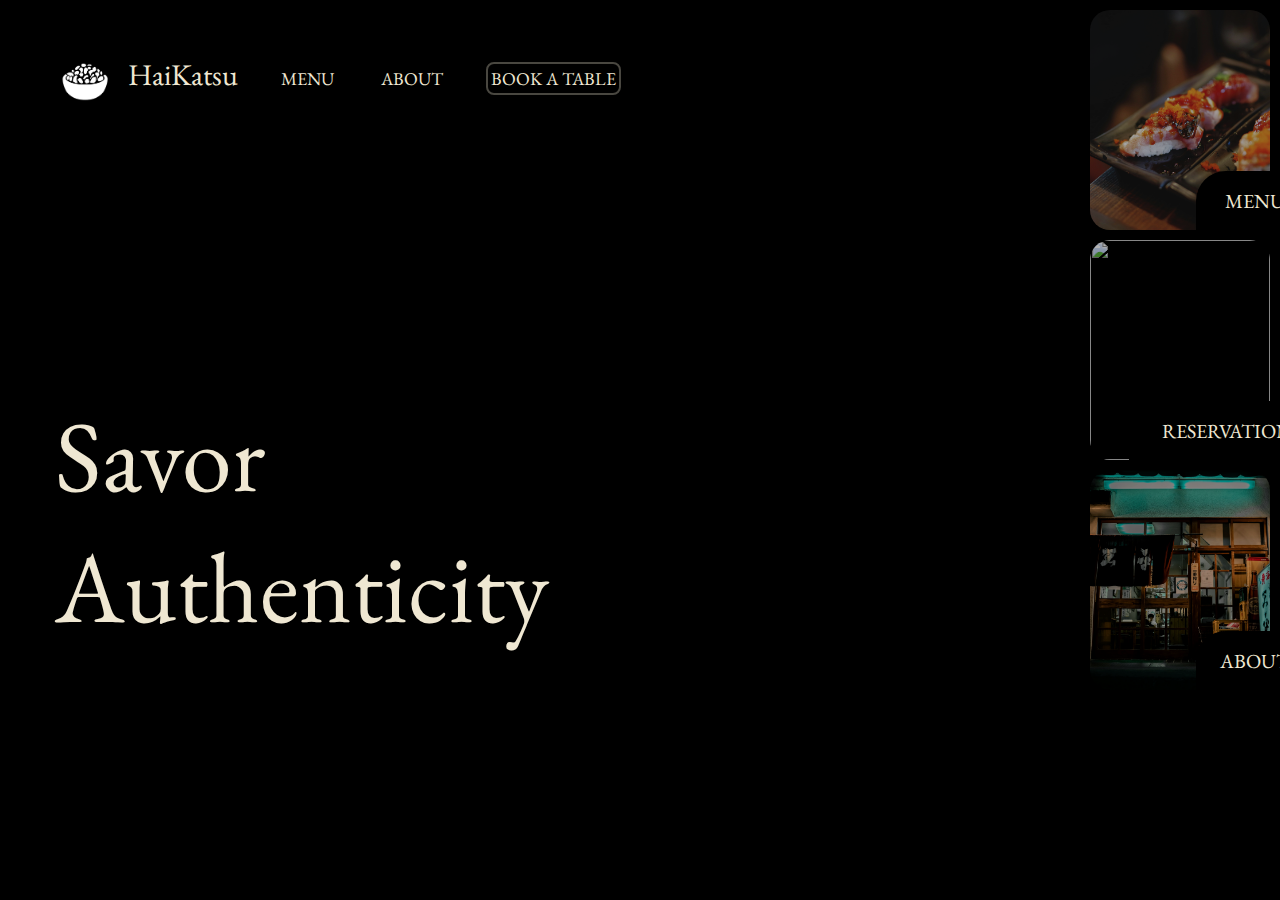
==== index.html @ 2abb30b2 "ver1" ====
<!DOCTYPE html>
<html lang="en">
<head>
    <meta charset="UTF-8">
    <meta name="viewport" content="width=device-width, initial-scale=1.0">
    <title>HaiKatsu Japanese Cuisine</title>
    <!-- Linking CSS -->
    <link rel="stylesheet" href="homestyle.css">
    <!-- Website icon -->
    <link rel="icon" href="./Images/logo.jpg">
    <!-- Google Font -->
    <link rel="preconnect" href="https://fonts.googleapis.com">
<link rel="preconnect" href="https://fonts.gstatic.com" crossorigin>
<link href="https://fonts.googleapis.com/css2?family=EB+Garamond:ital,wght@0,400..800;1,400..800&display=swap" rel="stylesheet">
<!-- Font awesome CDN -->
<link rel="stylesheet" href="https://cdnjs.cloudflare.com/ajax/libs/font-awesome/6.5.1/css/all.min.css" integrity="sha512-DTOQO9RWCH3ppGqcWaEA1BIZOC6xxalwEsw9c2QQeAIftl+Vegovlnee1c9QX4TctnWMn13TZye+giMm8e2LwA==" crossorigin="anonymous" referrerpolicy="no-referrer" />
</head>
<body>
  <div class="container">
    <div class="main">
        <div class="col-1">
            <video class="mainvideo" src="./Images/Edited4.mp4" loop autoplay type="video/mp4"></video>
            <!-- <img class="mainvideo" src="./Images/Edited5-ezgif.com-video-to-gif-converter.gif" alt=""> -->
            <div class="nav">
                <img src="./Images/logo-removebg-preview.png" class="logo" alt="">
                <ul class="list">
                    <li class="listItem"><a class="mainlink" href="./index.html" id="haikat">HaiKatsu</a></li>
                    <li class="listItem"><a class="link" href="./menu.html">MENU</a></li>
                    <li class="listItem"><a class="link" href="./about.html">ABOUT</a></li>
                    <li class="listItem"><a class="linkbook" href="./book.html">BOOK A TABLE</a></li>
                </ul>
                
            </div>
            <div class="heading">
                <p>Savor</p>
                <p>Authenticity</p>
            </div>
            
    
        </div>

        
        <div class="col-2">
            
            <div class="menu">
                <a href="./menu.html">
                    <img class="image" src="./Images/rightside1.jpg" width="100%" alt="">
                    <span>MENU <i class="fa-solid fa-arrow-right"></i></span>
                </a>
                
                
                
            </div>
            <div class="reservation">
                <a href="./book.html">
                    <img class="image" src="./Images/rightside2.jpg" width="100%" alt="">
                <span>RESERVATION <i class="fa-solid fa-arrow-right arrow-5"></i></span>
                </a>
                
                
            </div>
            <div class="about">
                <a href="./about.html">
                    <img class="image" src="./Images/rightside3.jpg" width="100%" alt="">
                <span>ABOUT <i class="fa-solid fa-arrow-right"></i></span>
                </a>
                
            </div>
            
            
        </div>
    </div>
  </div>
</body>
</html>
---- homestyle.css ----
*{
    font-family: "EB Garamond", serif;
    margin: 0px;
    padding: 0px;
    /* box-sizing: border-box; */
    
    /* overflow: hidden; */
    color: #EFE7D2;
}

.container{
    width: 100%;
    height: 100vh;
    background-color: black;
}


.main{
    display: grid;
    grid-template-columns: 1070px auto;
    padding: 10px;
    gap: 10px;
}


.col-1{
    position: relative;
    height: 675px;
}

.nav{
    position: absolute;
    display: flex;
    margin-top: 45px;
    margin-left: 45px;
    /* border: 1px red solid; */
    border-radius: 10px;
    background-color: black;
}
.list{
    border-radius: 10px;
}
.link{
    text-decoration: none;
    justify-content: center;
    align-items: center;
    padding: 4px;
    transition: ease-in .3s;
    border-radius: 8px;
}

.mainlink{

        text-decoration: none;
        justify-content: center;
        align-items: center;
    
}
.linkbook{

    text-decoration: none;
    justify-content: center;
    align-items: center;
    border: 2px solid #efe7d24e;
    padding: 3px;
    transition: ease-in .5s;
    border-radius: 8px;

}
.listItem{
    display: inline-block; 
    justify-content: center;
    align-items: center;
    list-style: none;
    margin: 0px 8px;
    font-size: 18px; 
    padding: 0px 10px;
    
    /* border: 1px red solid; */
}

/* Hover settings */
.linkbook:hover{
    background-color: #efe7d23d;
}

.link:hover{
    background-color: #efe7d23d;
  ;
}

.logo{
    width: 50px;
    border-radius: 20px;
    margin-left: 5px;
    /* border: 1px solid red; */
}

#haikat{
   
    font-size: 30px;
}
.heading{
    margin-top: 20px;
    position: absolute;
}

.mainvideo {
    width: 100%;/* Set video width to 100% of its container */
    height: 100%; /* Set video height to 100% of its container */
    object-fit: cover; /* Ensure the video covers the entire container */
    position: absolute; 
    /* border: 1px solid aqua; */
    /* position: relative; */
    border-radius: 20px;
    filter: contrast();
}

.heading{
    font-size: 100px;
    margin-top: 380px;
    margin-left: 45px;
    color: #EFE7D2;
}

.col-2{
    display: grid;
    grid-template-rows: 220px 220px 220px;
    gap: 10px;
    
}

.menu img, .reservation img, .about img {
    height: 100%;
    object-fit: cover;
    opacity: 0.7;
    transition: ease-in .75s;
    border-radius: 20px
}

/* Menu tag */

.menu{
    position: relative;
    width: 100%;
    /* border: 1px solid aqua; */
}

.menu span, .about span{
    position: absolute;
    background-color: black;
    display: flex;
    justify-content: center;
    margin-left: 20px;
    align-items: center;
    width: 120px;
    height: 60px;
    top: 87%;
    left: 81%;
    transform: translate(-50%, -50%);
    font-size: 20px; 
    border-radius: 30px 0px 0px 0px;
}

.menu i, .about i{
    border: 1px solid #EFE7D2;
    margin-left: 10px;
    margin-right: -20px;
    border-radius: 50%;
    font-size: 20px;
    padding: 5px;
    border-color: #EFE7D2;
    transition: ease-in .75s;
}

.menu a, .reservation a, .about a{
    
    /* border: 1px solid red; */
    width: 100%;
    height: 100%;
    background-color: rgba(0, 0, 0, 0);
    position: absolute;
    
    /* z-index: 1; */
}

/* Reservation Tag */
.reservation, .about{
    position: relative;
    width: 100%;
    /* border: 1px solid aqua; */
}

.reservation span{
    position: absolute;
    background-color: black;
    display: flex;
    justify-content: center;
    align-items: center;
    width: 198px;
    height: 60px;
    top: 87%;
    left: 76.5%;
    transform: translate(-50%, -50%);
    font-size: 20px; 
    border-radius: 30px 0px 0px 0px;
   
    /* border: 1px solid red; */
}

.reservation i{
    border: 1px solid #EFE7D2;
    margin-right: -20px;
    margin-left: 10px;
    border-radius: 50%;
    border-color: #EFE7D2;
    font-size: 20px;
    padding: 5px;
    transition: ease-in .75s;
}

/* Hover settings */
.menu a:hover img, 
.reservation a:hover img, 
.about a:hover img {
    opacity: 1;
    
}

.menu a:hover i, .reservation a:hover i, .about a:hover i {
    animation: change 0.5s;
    background-color: white;
    color: black;
    
}



/* Menu Section */
#menubg{
    background-image: url('./Images/Menu/background\ menu.jpg');
}
.mainmenu{
    display: grid;
    grid-template-columns: 800px auto;
    padding: 10px;
    gap: 10px;
    /* border: 1px solid red;  */
}

.menuvideo{
    width: 100%;/* Set video width to 100% of its container */
    height: 100%; /* Set video height to 100% of its container */
    object-fit: cover; /* Ensure the video covers the entire container */
    position: absolute; 
    /* border: 1px solid aqua; */
    /* position: relative; */
    border-radius: 20px;
    filter: contrast(1.1)
    opacity(0.6)
}
.col-menu-2 {
    /* Set a fixed height for the column */
    height: 670px; /* Adjust this value according to your needs */
    /* Enable vertical scrolling */
    overflow-y: auto;
    border: 1px solid #efe7d272;
    border-radius: 20px;
}
.col-menu-2::-webkit-scrollbar {
    width: 0; /* Set the width of the scrollbar to zero */
}

.menuitems{
    margin-left: 60px;
}
.foodheading{
    margin-top: 30px;
    font-size: 36px;
    text-decoration:underline;
    display: flex;
    justify-content: center;
    margin-bottom: 40px;
}

.fooditem{
    display: flex;
    margin-bottom: 25px;
    margin-right: 20px;
}

.fooditem img{
    border-radius: 20px;
}

.items span{
    font-size: 20px;
}

.items{
    margin-left: 40px;
}

.items p{
    font-size: 16px;
    margin-top: 15px;
}

/* About Section */

.aboutmenu, .bookmenu{
    display: grid;
    grid-template-columns: 800px auto;
    padding: 10px;
    gap: 10px;
    /* border: 1px solid red;  */
}

.aboutmain{
    display: grid;
    grid-template-rows: 250px 160px 250px;
    gap: 10px;

}

.section1{
    display: grid;
    grid-template-columns: repeat(2,1fr);
}

.col-about-2{
    margin-left: 25px;
}

.aboutheading{
    font-size: 50px;
    padding: 5px;
    /* border: #efe7d272 1px solid; */
    border-radius: 20px;
    display: flex;
    
    align-items: center;
}

.section2{
    display: grid;
    grid-template-columns: repeat(3,1fr);
    gap: 20px;
    
}

.rating{
    text-align: center;
    padding-top: 40px;
    
}

.outstory img{
  position: absolute;  
}

.outstory p{
    position: relative;
    margin-bottom: 5px;
}

.storyheading{
    text-align: center;
    font-size: 30px;
}

.storycontent{
    font-size: 22px;
    text-align: justify;
    margin-left: 20px;
    margin-right: 20px;
}

/* Reservation */
.col-book-2{
    padding: 40px;
    /* border: 1px solid red; */
}

/* #bookbg{
    background-image: url('./Images/reservation/bookbg.jpg');
    background-repeat: no-repeat;
    width: 100%;
} */

.bookpara{
    font-size: 22px;
    text-align: center;
    opacity: 0.8;
}

.bookheading{
    font-size: 40px;
    text-align: center;
    margin-bottom: 30px;
}

.bookform{
    margin-top: 40px;
    text-align: center;
    
}


.bookform input{
    /* border: 1px solid aqua; */
    background-color: #efe7d21c;
    color: #EFE7D2;
    border-radius: 5px;
    width: 500px;
    height: 35px;
    padding: 3px;
    margin-bottom: 20px;
    border: transparent;
    font-size: 20px;
    
}

.bookform input[type=text]:focus{
    outline: none;
    
    color: #EFE7D2;
}


.bookform input[type=email]:focus{
    outline: none;
    
    color: #EFE7D2;
}

.bookform ::placeholder
{
    color: #efe7d29e;
    font-size: 20px;
}

.textareabook{
    border: transparent;
    background-color: #efe7d21c;
    color: #efe7d29e;
    font-size: 20px;
    border-radius: 5px;
}

.bookbtn{
    color: black;
    font-size: 25px;
    font-weight: 900;
     width: 500px;
    height: 35px;
    margin-top: 10px;
    background-color: #EFE7D2;
    border-radius: 5px;
    transition: 0.5s;

}

.bookbtn:hover{
    opacity: 0.7;
}
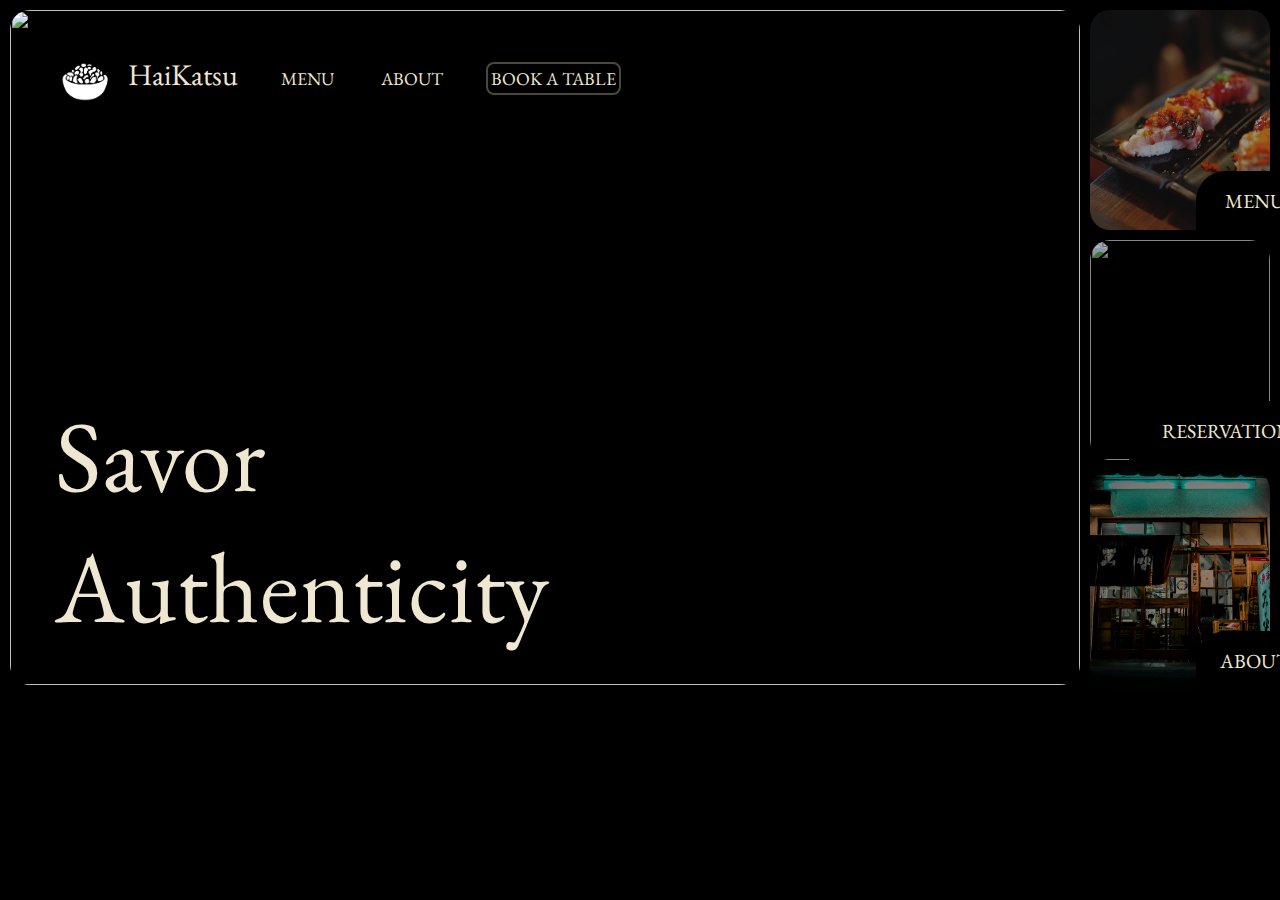
==== commit b6308c42: "ver2" ====
--- a/index.html
+++ b/index.html
@@ -19,8 +19,8 @@
   <div class="container">
     <div class="main">
         <div class="col-1">
-            <video class="mainvideo" src="./Images/Edited4.mp4" loop autoplay type="video/mp4"></video>
-            <!-- <img class="mainvideo" src="./Images/Edited5-ezgif.com-video-to-gif-converter.gif" alt=""> -->
+            <!-- <video class="mainvideo" src="./Images/Edited4.mp4" loop autoplay type="video/mp4"></video> -->
+            <img class="mainvideo" src="./Images/Edited5-ezgif.com-video-to-gif-converter.gif" alt="">
             <div class="nav">
                 <img src="./Images/logo-removebg-preview.png" class="logo" alt="">
                 <ul class="list">
